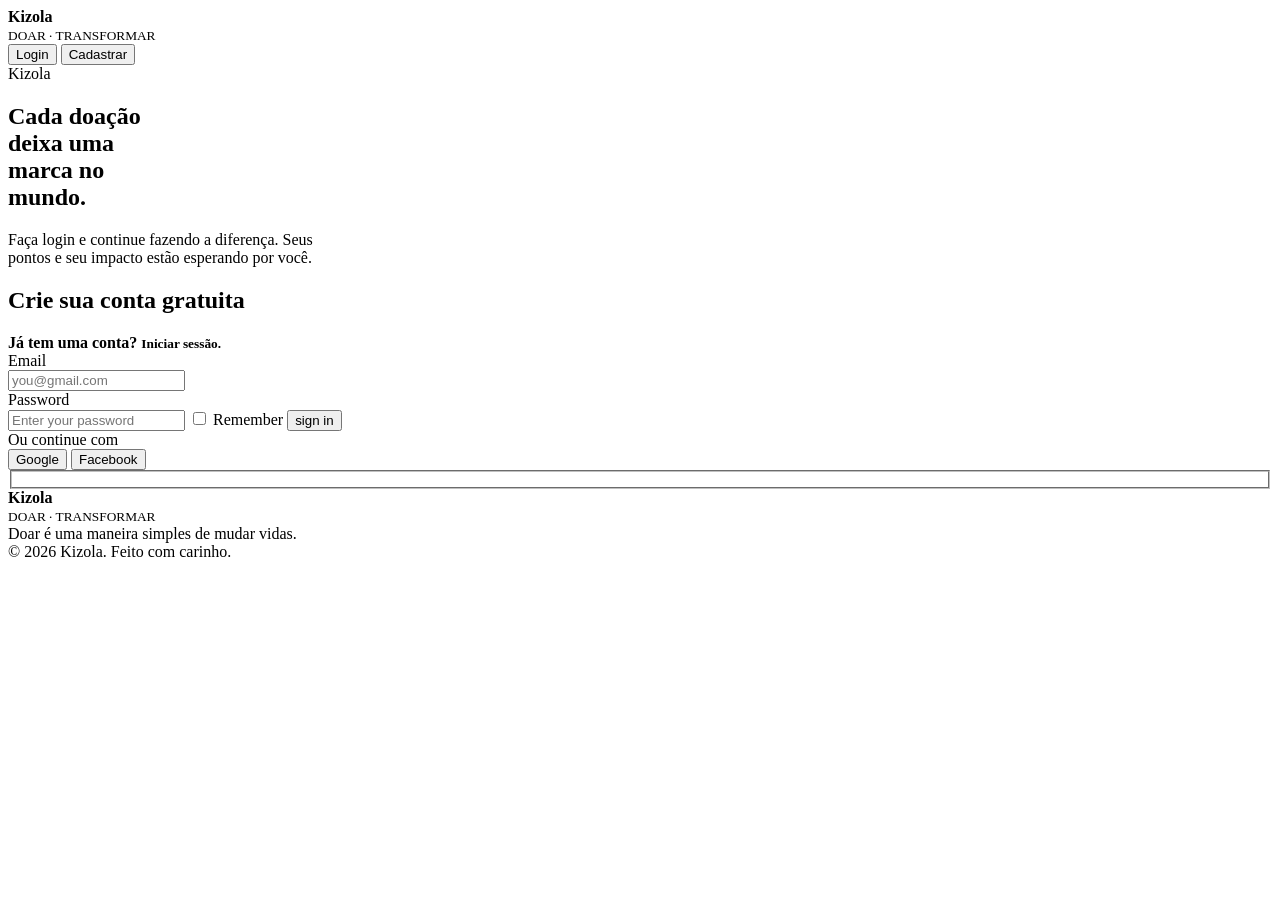
==== Front-end/pages/cadastro.html @ 78bbe50a "trabalhando na tela de cadastro" ====
<!DOCTYPE html>
<html lang="en">
<head>
    <meta charset="UTF-8">
    <meta name="viewport" content="width=device-width, initial-scale=1.0">
    <link rel="stylesheet" href="../styles/login.css">
    <link rel="stylesheet" href="../styles/index.css">
    <title>Cadastro</title>
</head>
<body>
     <nav>
    <div class="logo">
  
    <span ><strong class="name">Kizola</strong> <br> <small>DOAR · TRANSFORMAR</small></span>
  
    </div> 

    <div class="button-nav">
        <button class="login">Login</button>
        <button class="cadastro">Cadastrar</button>
    </div>
    </nav>

    <section class="home">
       
         <div class="description">
            <div class="titulo">Kizola</div>

            <div class="text">
                <h1>
                    Cada doação  <br> deixa uma  <br> marca no   <br> mundo.
                </h1>
            </div>
            <div class="desen">
                <span>Faça login e continue fazendo a diferença. Seus <br> pontos e seu impacto estão esperando por você.</span>
            </div>
        </div>
       </div>
        <div class="card-login">
           <div class="car-login-2">

             <h1>Crie sua conta gratuita</h1>
            <strong class="s-login">Já tem uma conta?  <small class="sl-login">Iniciar sessão.</small></strong>
            <form action="">
              <div class="label-new">  <label for="" id="label-1">Email</label></div>
                <input type="email" name="" id="" placeholder="you@gmail.com">
               <div class="label-new"> <label for="" id="label-2">Password</label></div>
                <input type="password" name="" id="" placeholder="Enter your password">
                  <label class="checkbox-label">
                    <input type="checkbox" name="terms" required>

                    <span>
                        Remember
                    </span>
                </label>
                <button type="submit" class="button-entrar">sign in</button>

               <div class="divider">
    <div class="line"></div>
    <span>Ou continue com</span>
    <div class="line"></div>
              </div>
                <div class="opcoes-login">
                    <button>Google</button>
                    <button>Facebook</button>
                </div>
            </form>
           </div>
        </div>

      
    </section>
    <fieldset></fieldset>
      <footer>
            <div class="logo-footer"><div class="logo">
  
    <span ><strong class="name">Kizola</strong> <br> <small>DOAR · TRANSFORMAR</small></span>
  
    </div> </div>
            <div class="frase-footer"><span>Doar é uma maneira simples de mudar vidas.</span></div>
            <div class="ano-footer"><span>© 2026 Kizola. Feito com carinho.</span></div>
        </footer>


    
</body>
</html>
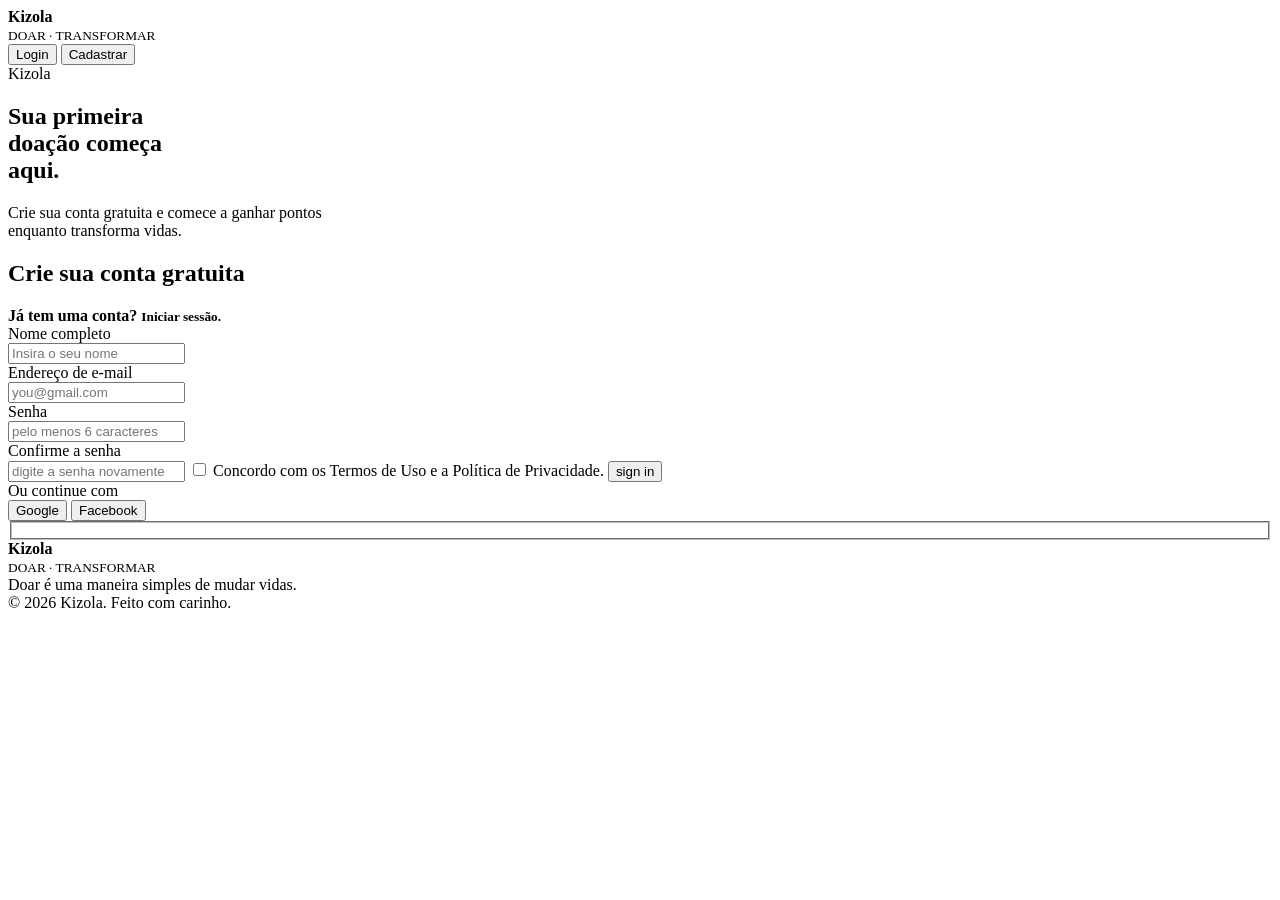
==== commit 7b878d02: "terminando  a tela de cadastro" ====
--- a/Front-end/pages/cadastro.html
+++ b/Front-end/pages/cadastro.html
@@ -5,6 +5,9 @@
     <meta name="viewport" content="width=device-width, initial-scale=1.0">
     <link rel="stylesheet" href="../styles/login.css">
     <link rel="stylesheet" href="../styles/index.css">
+        <link rel="stylesheet" href="../styles/cadastro.css">
+
+
     <title>Cadastro</title>
 </head>
 <body>
@@ -28,11 +31,11 @@
 
             <div class="text">
                 <h1>
-                    Cada doação  <br> deixa uma  <br> marca no   <br> mundo.
+                  Sua primeira  <br> doação começa  <br> aqui. 
                 </h1>
             </div>
             <div class="desen">
-                <span>Faça login e continue fazendo a diferença. Seus <br> pontos e seu impacto estão esperando por você.</span>
+                <span>Crie sua conta gratuita e comece a ganhar pontos <br> enquanto transforma vidas.</span>
             </div>
         </div>
        </div>
@@ -42,15 +45,19 @@
              <h1>Crie sua conta gratuita</h1>
             <strong class="s-login">Já tem uma conta?  <small class="sl-login">Iniciar sessão.</small></strong>
             <form action="">
-              <div class="label-new">  <label for="" id="label-1">Email</label></div>
-                <input type="email" name="" id="" placeholder="you@gmail.com">
-               <div class="label-new"> <label for="" id="label-2">Password</label></div>
-                <input type="password" name="" id="" placeholder="Enter your password">
+              <div class="label-new">  <label for="" id="label-1">Nome completo</label></div>
+                <input type="text" name="" id="" placeholder="Insira o seu nome">
+               <div class="label-new"> <label for="" id="label-2">Endereço de e-mail</label></div>
+                <input type="password" name="" id="" placeholder="you@gmail.com">
+                 <div class="label-new">  <label for="" id="label-1">Senha</label></div>
+                <input type="email" name="" id="" placeholder="pelo menos 6 caracteres">
+               <div class="label-new"> <label for="" id="label-2">Confirme a senha</label></div>
+                <input type="password" name="" id="" placeholder="digite a senha novamente">
                   <label class="checkbox-label">
                     <input type="checkbox" name="terms" required>
 
                     <span>
-                        Remember
+                       Concordo com os Termos de Uso e a Política de Privacidade.
                     </span>
                 </label>
                 <button type="submit" class="button-entrar">sign in</button>
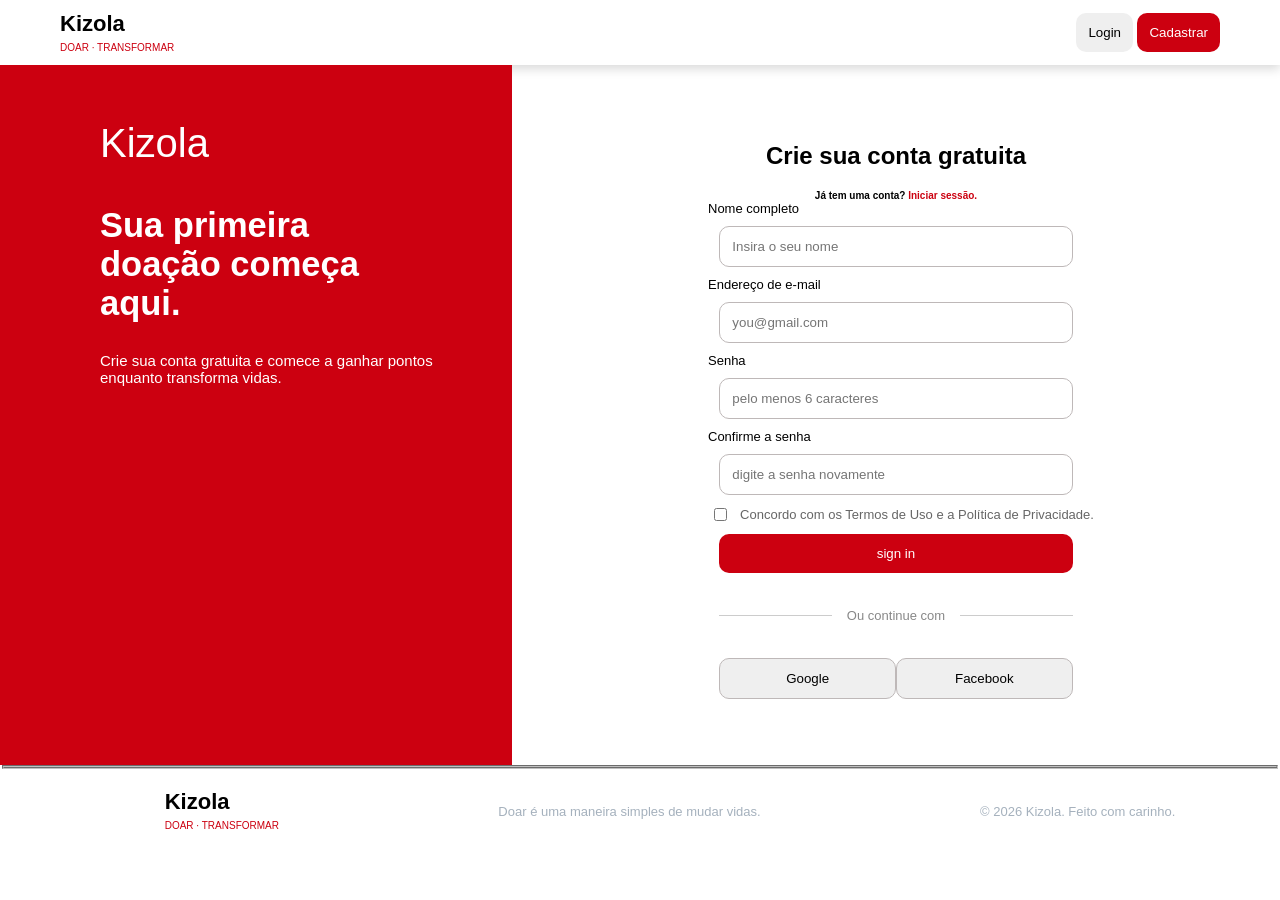
==== commit f1cc6789: "retificando a tela de cadastro" ====
--- a/Front-end/pages/cadastro.html
+++ b/Front-end/pages/cadastro.html
@@ -19,8 +19,8 @@
     </div> 
 
     <div class="button-nav">
-        <button class="login">Login</button>
-        <button class="cadastro">Cadastrar</button>
+       <a href="./login.html"> <button class="login">Login</button></a>
+       <a href="./cadastro.html"> <button class="cadastro">Cadastrar</button></a>
     </div>
     </nav>
 
@@ -44,15 +44,18 @@
 
              <h1>Crie sua conta gratuita</h1>
             <strong class="s-login">Já tem uma conta?  <small class="sl-login">Iniciar sessão.</small></strong>
-            <form action="">
+            <form id="formCadastro">
               <div class="label-new">  <label for="" id="label-1">Nome completo</label></div>
-                <input type="text" name="" id="" placeholder="Insira o seu nome">
+                <input type="text" name="nome" id="" placeholder="Insira o seu nome" required>
+
                <div class="label-new"> <label for="" id="label-2">Endereço de e-mail</label></div>
-                <input type="password" name="" id="" placeholder="you@gmail.com">
+                <input type="email" name="email" id="" placeholder="you@gmail.com" required>
+
                  <div class="label-new">  <label for="" id="label-1">Senha</label></div>
-                <input type="email" name="" id="" placeholder="pelo menos 6 caracteres">
+                <input type="password" name="palavra-passe " id="" placeholder="pelo menos 6 caracteres" required>
+
                <div class="label-new"> <label for="" id="label-2">Confirme a senha</label></div>
-                <input type="password" name="" id="" placeholder="digite a senha novamente">
+                <input type="password" name="confirmar-senha" id="" placeholder="digite a senha novamente" required>
                   <label class="checkbox-label">
                     <input type="checkbox" name="terms" required>
 
@@ -91,4 +94,5 @@
 
     
 </body>
+<script src="../scripts/cadastro.js"></script>
 </html>
--- a/Front-end/styles/login.css
+++ b/Front-end/styles/login.css
@@ -0,0 +1,191 @@
+* { 
+  box-sizing: border-box; 
+  font-family: 'DM Sans', Arial, sans-serif;
+  margin-top: 0;
+  padding: 0;
+}
+body { 
+  margin: 0; 
+ 
+ }
+
+.home{
+    display: flex;
+}
+
+.description{
+    background-color: #cc0010;
+    width: 40%;
+    height: 90vh;
+    display: flex;
+    flex-direction: column;
+    align-items: center;
+    align-items: flex-start;
+    text-align: left;
+    
+}
+.titulo{
+    font-size: 40px;
+    color: white;
+    margin-top: 11%;
+    margin-left: 100px;
+    margin-bottom: 40px;
+    
+}
+.text{
+     font-size: 23px;
+    color: white;
+    margin-left: 100px;
+}
+.desen{
+    color: white;
+        margin-left: 100px;
+        font-size: 15px;
+    
+}
+.card-login{
+   
+    width: 60%;
+    height: 90vh;
+
+}
+.car-login-2{
+    width: 100%;
+    margin-top: 10%;
+    display: flex;
+    flex-direction: column;
+    align-items: center;
+
+}
+form{
+    display: flex;
+    flex-direction: column;
+    width: 100%;
+    justify-content: center;
+    align-items: center;
+    gap: 10px;
+}
+form #checkbox{
+     margin-right: 350px;
+}
+
+label{
+    font-size: 13px;
+    
+}
+form input,button{
+    width: 46%;
+    padding: 12px;
+     border: solid 2px transparent;
+    border-radius: 10px;
+    cursor: pointer;
+
+}
+form input:focus{
+    outline: none;
+    border: solid 1px#cc0010;
+}
+form input{
+ border: none;
+ border: solid 1px rgb(190, 184, 184);
+}
+form .button-entrar{
+    background-color:#cc0010;
+    color: white;
+    border: none;
+}
+.opcoes-login{
+    display: flex;
+    justify-content: center;
+    align-items: center;
+    justify-content: space-around;
+    width: 46%;
+
+}
+.opcoes-login button{
+    width: 180px;
+    border: none;
+ border: solid 1px rgb(190, 184, 184);
+
+    
+   
+}
+.s-login{
+    font-size: 10px;
+}
+.sl-login{
+    font-size: 10px;
+    cursor: pointer;
+    color: #cc0010;
+}
+.label-new{
+    display: flex;
+    justify-content: flex-start;
+    width: 376px;
+}
+
+.checkbox-label {
+    display: flex;
+    align-items: flex-start;
+    gap: 10px;
+    font-size: 13px;
+    color: #666666;
+    line-height: 1.5;
+    justify-content: space-evenly;
+     margin-right: 288px;
+     white-space: nowrap
+}
+
+.checkbox-label input {
+    margin-top: 3px;
+    accent-color:#cc0010;
+}
+.divider {
+    display: flex;
+    align-items: center;
+    justify-content: center;
+    gap: 15px;
+    width: 46%;
+    margin: 25px 0;
+}
+
+.divider .line {
+    flex: 1;
+    height: 1px;
+    background-color: #ccc;
+}
+
+.divider span {
+    font-size: 13px;
+    color: #888;
+    white-space: nowrap;
+}
+footer{
+    display: flex;
+    justify-content: center;
+    align-items: center;
+    justify-content: space-around;
+    gap: 10px;
+    margin-top: 20px;
+    margin-bottom: 20px;
+}
+footer  .logo{
+  margin-left: 60px;
+  display: flex;
+  align-items: center;
+}
+footer .logo .name {
+  font-size: 22px;
+}
+footer .logo small {
+  font-size: 10px;
+  color: #cc0010;
+}
+.frase-footer span{
+    color:#a5b1bd;
+    font-size: 13px;
+}
+.ano-footer span{
+     color:#a5b1bd;
+    font-size: 13px;
+}
--- a/Front-end/styles/index.css
+++ b/Front-end/styles/index.css
@@ -0,0 +1,130 @@
+* { 
+  box-sizing: border-box; 
+  font-family: 'DM Sans', Arial, sans-serif;
+  margin-top: 0;
+  padding: 0;
+}
+.body { 
+  margin: 0; 
+  min-width: 320px;
+   min-height: 100vh;
+  background-color: #cc0010;
+ }
+
+button { cursor: pointer; }
+
+nav {
+  width: 100%;
+  background-color: #fff;
+  display: flex;
+  align-items: center;
+  justify-content: space-between;
+    height: 65px;
+    
+    box-shadow: 0 4px 10px rgba(0, 0, 0, 0.15);
+
+}
+nav .logo{
+  margin-left: 60px;
+  display: flex;
+  align-items: center;
+}
+nav .logo .name {
+  font-size: 22px;
+}
+nav .logo small {
+  font-size: 10px;
+  color: #cc0010;
+}
+
+nav .button-nav{
+  margin-right: 60px;
+  gap: 8px;
+}
+
+nav .button-nav .login{
+  border: none;
+  width: auto;
+  padding: 12px ;
+  border-radius: 10px;
+
+}
+
+nav .button-nav .cadastro{
+  border: none;
+  background-color:#cc0010;
+  border-radius: 10px;
+  color: #fff;
+  width: auto;
+  padding: 12px;
+}
+
+.eyebrow-pill { 
+  display: inline-flex; align-items: center; gap: 8px; 
+  padding: 8px 12px; margin-bottom: 24px;
+   border: 1px solid #ffffff50; border-radius: 99px; 
+   background: #ffffff1b; font-size: 10px; 
+   font-weight: 700; letter-spacing: 1.1px; 
+   color: #fff;
+  }
+
+  .hero {
+    display: flex;
+    margin-top: 90px;
+    justify-content: space-around;
+    height: 280px;
+  }
+  .hero .img img{
+    width: 500px;
+    height: 400px;
+    border-radius: 10%;
+  }
+
+  .hero-copy h1,p{
+    color: #fff;
+  }
+  .hero-copy h1{
+    font-size: 60px;
+  }
+ .button-two  .b1{
+
+  border: none;
+  width: auto;
+  padding: 14px ;
+  border-radius: 10px;
+  color:#cc0010;
+ }
+ .button-two  .b2{
+ background-color: transparent;
+  border: none;
+  width: auto;
+  padding: 14px ;
+  border-radius: 10px;
+  color: white;
+  border: solid 1px white;
+ }
+ .hero-two{
+  margin-top: 300px;
+  background-color: #fff;
+  height: 100px;
+  display: flex;
+  justify-content: center;
+  align-items: center;
+  justify-content: space-between;
+ }
+ .hero-two .dados {
+  display: flex;
+  justify-content: space-between;
+  gap: 400px;
+  margin-left: 110px;
+    
+     
+ }
+ .hero-two .dados .one span strong {
+     color: #cc0010;   
+ }
+ strong{
+  font-size: 40px;
+  
+ }
+
--- a/Front-end/styles/cadastro.css
+++ b/Front-end/styles/cadastro.css
@@ -0,0 +1,9 @@
+.home{
+    height: 700px;
+}
+.description{
+     height: 700px;
+}
+.checkbox-label{
+    margin-left: 300px;
+}
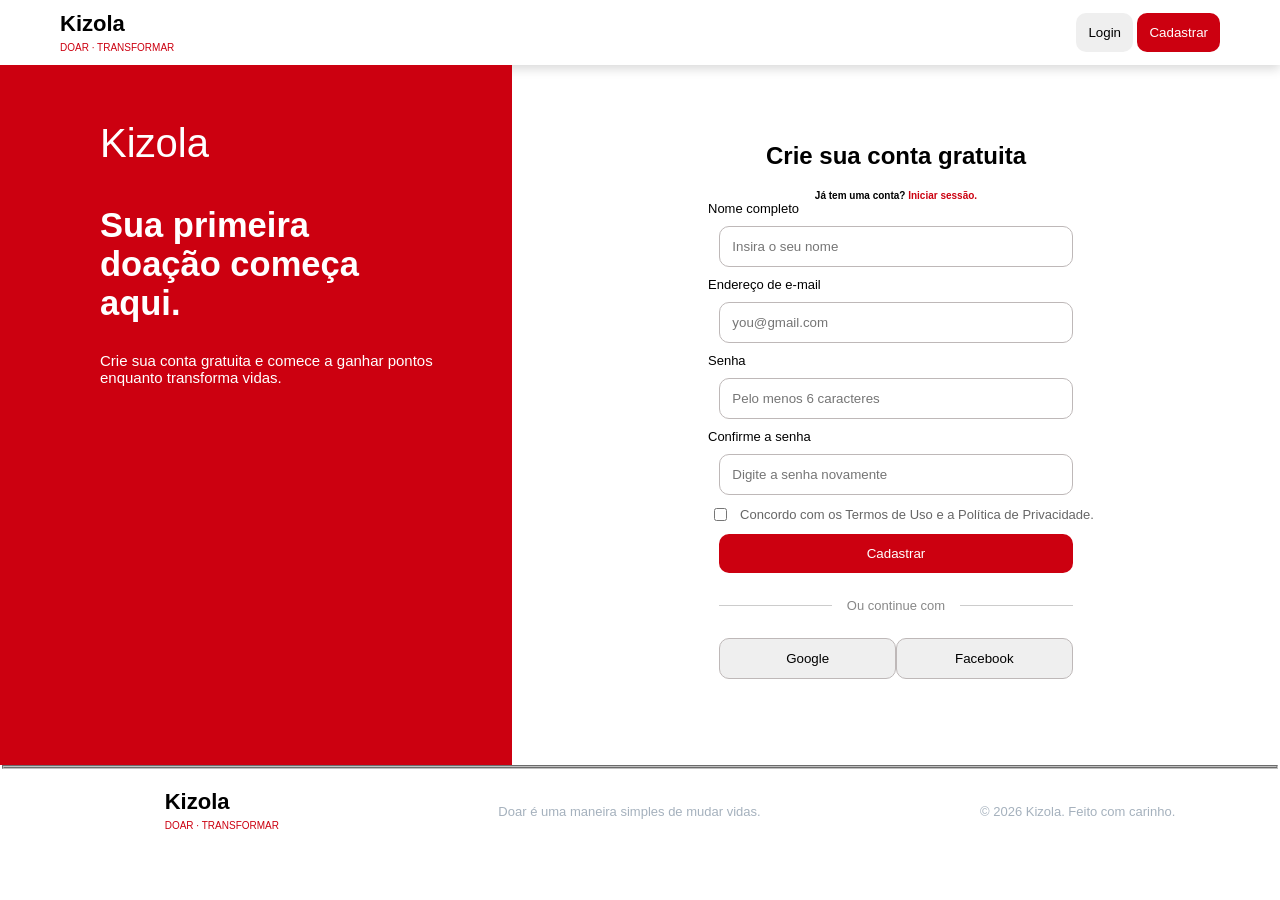
==== commit 7f6d6345: "retificando a tela de cadastro" ====
--- a/Front-end/pages/cadastro.html
+++ b/Front-end/pages/cadastro.html
@@ -42,28 +42,48 @@
         <div class="card-login">
            <div class="car-login-2">
 
-             <h1>Crie sua conta gratuita</h1>
-            <strong class="s-login">Já tem uma conta?  <small class="sl-login">Iniciar sessão.</small></strong>
-            <form id="formCadastro">
-              <div class="label-new">  <label for="" id="label-1">Nome completo</label></div>
-                <input type="text" name="nome" id="" placeholder="Insira o seu nome" required>
+             
+<h1>Crie sua conta gratuita</h1>
 
-               <div class="label-new"> <label for="" id="label-2">Endereço de e-mail</label></div>
-                <input type="email" name="email" id="" placeholder="you@gmail.com" required>
+<strong class="s-login">
+    Já tem uma conta? <small class="sl-login">Iniciar sessão.</small>
+</strong>
 
-                 <div class="label-new">  <label for="" id="label-1">Senha</label></div>
-                <input type="password" name="palavra-passe " id="" placeholder="pelo menos 6 caracteres" required>
+<form action="../Back-end/controllers/auth.php" method="POST">
 
-               <div class="label-new"> <label for="" id="label-2">Confirme a senha</label></div>
-                <input type="password" name="confirmar-senha" id="" placeholder="digite a senha novamente" required>
-                  <label class="checkbox-label">
-                    <input type="checkbox" name="terms" required>
+    <div class="label-new">
+        <label>Nome completo</label>
+    </div>
+    <input type="text" name="nome" placeholder="Insira o seu nome" required>
 
-                    <span>
-                       Concordo com os Termos de Uso e a Política de Privacidade.
-                    </span>
-                </label>
-                <button type="submit" class="button-entrar">sign in</button>
+    <div class="label-new">
+        <label>Endereço de e-mail</label>
+    </div>
+    <input type="email" name="email" placeholder="you@gmail.com" required>
+
+    <div class="label-new">
+        <label>Senha</label>
+    </div>
+    <input type="password" name="senha" placeholder="Pelo menos 6 caracteres" minlength="6" required>
+
+    <div class="label-new">
+        <label>Confirme a senha</label>
+    </div>
+    <input type="password" name="confirmar_senha" placeholder="Digite a senha novamente" minlength="6" required>
+
+    <label class="checkbox-label">
+        <input type="checkbox" name="terms" value="1" required>
+        <span>
+            Concordo com os Termos de Uso e a Política de Privacidade.
+        </span>
+    </label>
+
+    <button type="submit" class="button-entrar">
+        Cadastrar
+    </button>
+
+</form>
+
 
                <div class="divider">
     <div class="line"></div>
